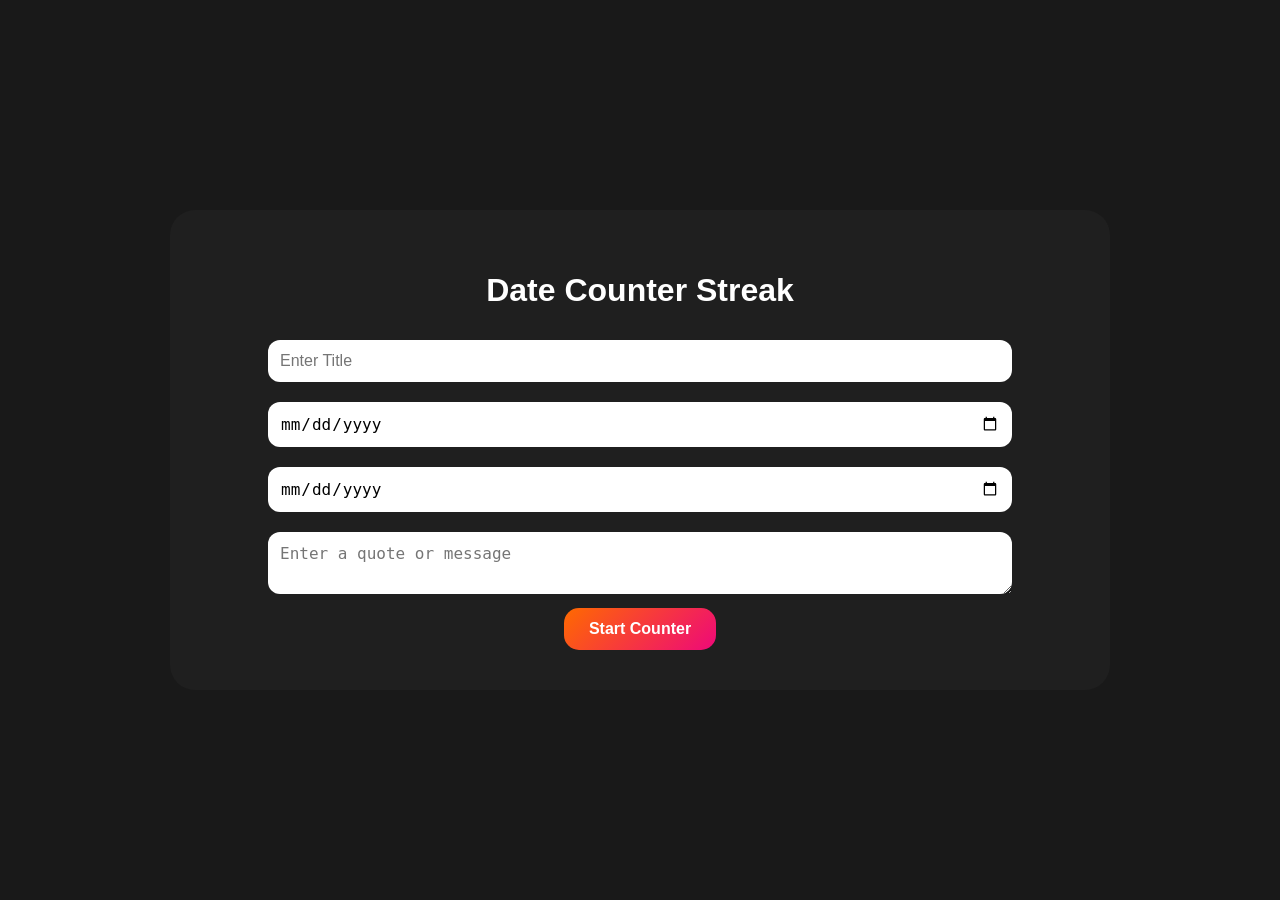
==== date_counter/index.html @ b5c15a22 "Update index.html" ====
<!DOCTYPE html>
<html lang="en">
<head>
<meta charset="UTF-8">
<title>Date Counter Streak</title>
<link rel="stylesheet" href="style.css">
</head>
<body>

<div class="container">

  <!-- Input form -->
  <div id="input-section">
    <h1>Date Counter Streak</h1>
    <input type="text" id="title" placeholder="Enter Title">
    <input type="date" id="start-date">
    <input type="date" id="end-date">
    <textarea id="quote" placeholder="Enter a quote or message"></textarea>
    <button id="start-btn" type="button">Start Counter</button>
  </div>

  <!-- Countdown display -->
  <div id="counter-section" style="display:none;">
    <h1 id="counter-title"></h1>
    <div class="dates">
      <p>Start: <span id="display-start"></span></p>
      <p>End: <span id="display-end"></span></p>
    </div>

    <!-- Progress bar with running man -->
    <div class="progress-container">
      <div class="runner">🏃</div>
      <div class="progress-bar">
        <div class="progress-fill" id="progress-fill"></div>
      </div>
    </div>

    <!-- Countdown panels -->
    <div id="countdown">
      <div><span id="years">0</span> Years</div>
      <div><span id="months">0</span> Months</div>
      <div><span id="weeks">0</span> Weeks</div>
      <div><span id="days">0</span> Days</div>
      <div><span id="hours">0</span> Hours</div>
      <div><span id="minutes">0</span> Minutes</div>
      <div><span id="seconds">0</span> Seconds</div>
    </div>

    <p id="display-quote"></p>
    <button id="reset-btn">Reset</button>
  </div>

</div>

<script src="script.js"></script>
</body>
</html>
---- date_counter/style.css ----
body {
  margin: 0;
  font-family: Arial, sans-serif;
  background: #191919;
  color: white;

  display: flex;
  justify-content: center;
  align-items: center;
  min-height: 100vh;
}

/* Main container */
.container {
  width: 90%;
  max-width: 900px;
  text-align: center;
  background: #1f1f1f;
  border-radius: 25px;
  padding: 40px 20px;
}

/* Inputs */
input, textarea {
  width: 80%;
  padding: 12px;
  margin: 10px 0;
  border-radius: 12px;
  border: none;
  font-size: 16px;
}

/* Button */
button {
  padding: 12px 25px;
  border: none;
  border-radius: 15px;
  cursor: pointer;
  font-weight: bold;
  background: linear-gradient(135deg, #ff6a00, #ee0979);
  color: white;
  font-size: 16px;
  transition: 0.3s;
}

button:hover {
  transform: scale(1.05);
}

/* Countdown row */
#countdown {
  display: flex;
  justify-content: center;
  gap: 10px;
  flex-wrap: wrap;
  margin-top: 30px;
}

/* Panels */
#countdown div {
  background: rgba(255,255,255,0.05);
  backdrop-filter: blur(10px);
  padding: 15px;
  border-radius: 15px;
  min-width: 90px;

  transition: 0.3s;
}

/* Hover animation */
#countdown div:hover {
  transform: translateY(-5px) scale(1.05);
}

/* Numbers */
#countdown span {
  font-size: 28px;
  font-weight: bold;
  display: block;
}

/* Dates */
.dates {
  margin-top: 10px;
  font-size: 13px;
  opacity: 0.7;
}

/* Title */
#counter-title {
  margin-bottom: 10px;
}

/* Quote styling */
#display-quote {
  margin-top: 25px;
  font-style: italic;
  font-size: 16px;
  opacity: 0.85;
  padding: 10px 20px;
  border-left: 3px solid #ff6a00;
}
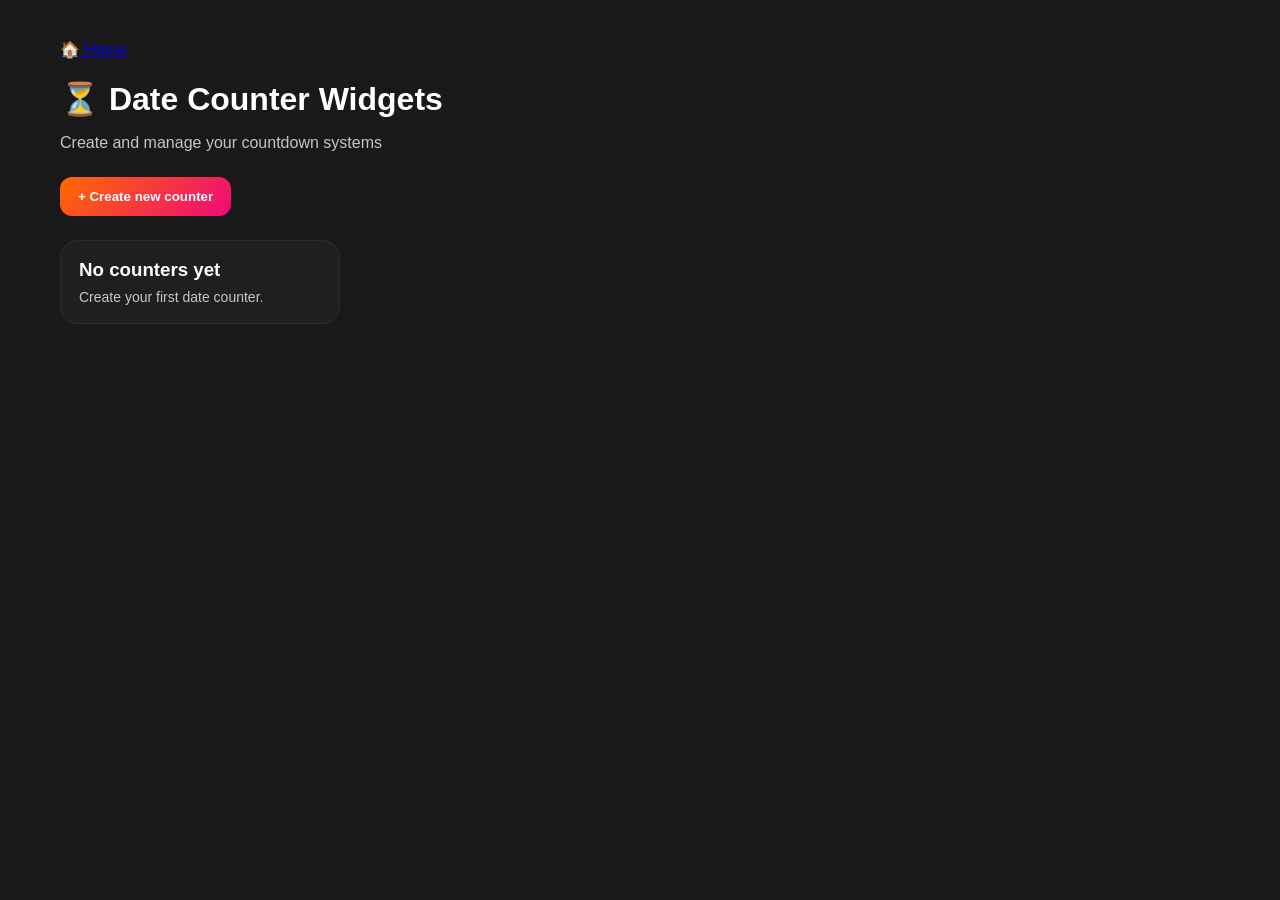
==== commit d47b0da6: "Update index.html" ====
--- a/date_counter/index.html
+++ b/date_counter/index.html
@@ -2,54 +2,21 @@
 <html lang="en">
 <head>
 <meta charset="UTF-8">
-<title>Date Counter Streak</title>
+<title>Date Counter Dashboard</title>
 <link rel="stylesheet" href="style.css">
 </head>
-<body>
+<body class="dashboard-page">
 
-<div class="container">
+<div class="dashboard">
+  <a href="../index.html" class="home-btn">🏠 Home</a>
+  <h1>⏳ Date Counter Widgets</h1>
+  <p class="subtitle">Create and manage your countdown systems</p>
 
-  <!-- Input form -->
-  <div id="input-section">
-    <h1>Date Counter Streak</h1>
-    <input type="text" id="title" placeholder="Enter Title">
-    <input type="date" id="start-date">
-    <input type="date" id="end-date">
-    <textarea id="quote" placeholder="Enter a quote or message"></textarea>
-    <button id="start-btn" type="button">Start Counter</button>
-  </div>
+  <button id="create-widget-btn" class="primary-btn">
+    + Create new counter
+  </button>
 
-  <!-- Countdown display -->
-  <div id="counter-section" style="display:none;">
-    <h1 id="counter-title"></h1>
-    <div class="dates">
-      <p>Start: <span id="display-start"></span></p>
-      <p>End: <span id="display-end"></span></p>
-    </div>
-
-    <!-- Progress bar with running man -->
-    <div class="progress-container">
-      <div class="runner">🏃</div>
-      <div class="progress-bar">
-        <div class="progress-fill" id="progress-fill"></div>
-      </div>
-    </div>
-
-    <!-- Countdown panels -->
-    <div id="countdown">
-      <div><span id="years">0</span> Years</div>
-      <div><span id="months">0</span> Months</div>
-      <div><span id="weeks">0</span> Weeks</div>
-      <div><span id="days">0</span> Days</div>
-      <div><span id="hours">0</span> Hours</div>
-      <div><span id="minutes">0</span> Minutes</div>
-      <div><span id="seconds">0</span> Seconds</div>
-    </div>
-
-    <p id="display-quote"></p>
-    <button id="reset-btn">Reset</button>
-  </div>
-
+  <div id="widget-list" class="widget-list"></div>
 </div>
 
 <script src="script.js"></script>
--- a/date_counter/style.css
+++ b/date_counter/style.css
@@ -1,102 +1,93 @@
 body {
-  margin: 0;
-  font-family: Arial, sans-serif;
-  background: #191919;
-  color: white;
-
-  display: flex;
-  justify-content: center;
-  align-items: center;
-  min-height: 100vh;
+margin: 0;
+font-family: Arial, sans-serif;
+background: #191919;
+color: white;
+min-height: 100vh;
+box-sizing: border-box;
 }
 
-/* Main container */
-.container {
-  width: 90%;
-  max-width: 900px;
-  text-align: center;
-  background: #1f1f1f;
-  border-radius: 25px;
-  padding: 40px 20px;
+/* Dashboard layout */
+body.dashboard-page {
+display: block;
+padding: 40px 60px;
 }
 
-/* Inputs */
-input, textarea {
-  width: 80%;
-  padding: 12px;
-  margin: 10px 0;
-  border-radius: 12px;
-  border: none;
-  font-size: 16px;
+.dashboard {
+width: 100%;
+max-width: none;
+}
+
+h1 {
+margin-bottom: 6px;
+}
+
+.subtitle {
+opacity: 0.75;
+margin-bottom: 25px;
 }
 
 /* Button */
-button {
-  padding: 12px 25px;
-  border: none;
-  border-radius: 15px;
-  cursor: pointer;
-  font-weight: bold;
-  background: linear-gradient(135deg, #ff6a00, #ee0979);
-  color: white;
-  font-size: 16px;
-  transition: 0.3s;
+.primary-btn {
+padding: 12px 18px;
+border: none;
+border-radius: 12px;
+cursor: pointer;
+background: linear-gradient(135deg, #ff6a00, #ee0979);
+color: white;
+font-weight: bold;
+margin-bottom: 24px;
 }
 
-button:hover {
-  transform: scale(1.05);
+/* Grid */
+.widget-list {
+display: grid;
+grid-template-columns: repeat(auto-fill, minmax(240px, 1fr));
+gap: 14px;
 }
 
-/* Countdown row */
-#countdown {
-  display: flex;
-  justify-content: center;
-  gap: 10px;
-  flex-wrap: wrap;
-  margin-top: 30px;
+/* Card */
+.widget-card {
+background: #1f1f1f;
+border-radius: 18px;
+padding: 18px;
+border: 1px solid rgba(255,255,255,0.06);
+transition: 0.2s ease;
 }
 
-/* Panels */
-#countdown div {
-  background: rgba(255,255,255,0.05);
-  backdrop-filter: blur(10px);
-  padding: 15px;
-  border-radius: 15px;
-  min-width: 90px;
-
-  transition: 0.3s;
+.widget-card:hover {
+transform: translateY(-4px);
+background: #252525;
 }
 
-/* Hover animation */
-#countdown div:hover {
-  transform: translateY(-5px) scale(1.05);
+.widget-card h3 {
+margin: 0 0 8px 0;
 }
 
-/* Numbers */
-#countdown span {
-  font-size: 28px;
-  font-weight: bold;
-  display: block;
+.widget-card p {
+margin: 0;
+opacity: 0.75;
+font-size: 14px;
 }
 
-/* Dates */
-.dates {
-  margin-top: 10px;
-  font-size: 13px;
-  opacity: 0.7;
+/* Actions */
+.widget-actions {
+margin-top: 12px;
+display: flex;
+flex-wrap: wrap;
+gap: 8px;
 }
 
-/* Title */
-#counter-title {
-  margin-bottom: 10px;
+.small-btn {
+padding: 8px 10px;
+border: none;
+border-radius: 10px;
+cursor: pointer;
+background: #333;
+color: white;
+font-size: 12px;
 }
 
-/* Quote styling */
-#display-quote {
-  margin-top: 25px;
-  font-style: italic;
-  font-size: 16px;
-  opacity: 0.85;
-  padding: 10px 20px;
-  border-left: 3px solid #ff6a00;
+.small-btn:hover {
+background: #555;
 }
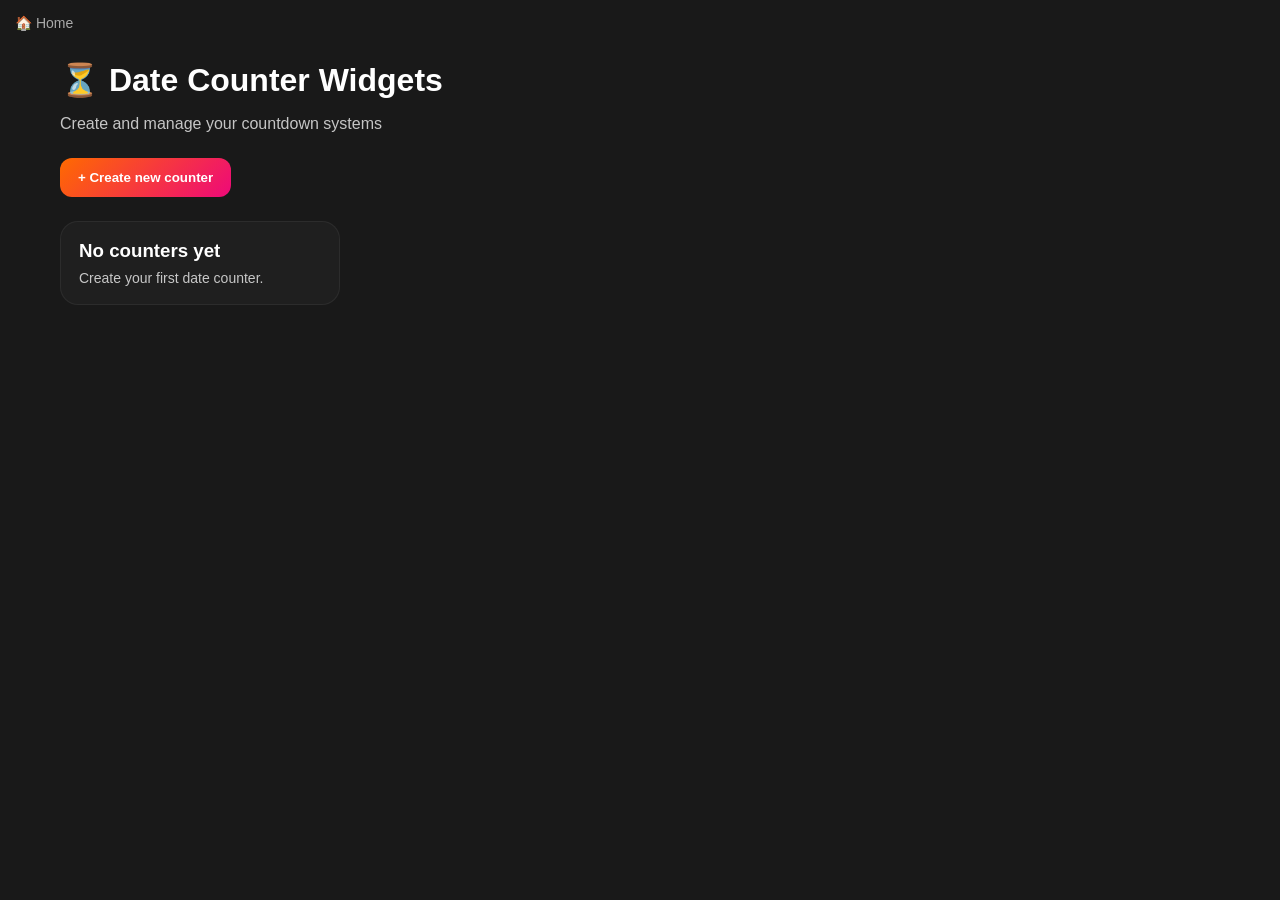
==== commit f31e51ed: "Update index.html" ====
--- a/date_counter/index.html
+++ b/date_counter/index.html
@@ -6,9 +6,9 @@
 <link rel="stylesheet" href="style.css">
 </head>
 <body class="dashboard-page">
+<a href="../index.html" class="home-btn">🏠 Home</a>
 
 <div class="dashboard">
-  <a href="../index.html" class="home-btn">🏠 Home</a>
   <h1>⏳ Date Counter Widgets</h1>
   <p class="subtitle">Create and manage your countdown systems</p>
 
--- a/date_counter/style.css
+++ b/date_counter/style.css
@@ -25,6 +25,19 @@
 .subtitle {
 opacity: 0.75;
 margin-bottom: 25px;
+}
+
+.home-btn {
+  position: absolute;
+  top: 15px;
+  left: 15px;
+  text-decoration: none;
+  color: #aaa;
+  font-size: 14px;
+}
+
+.home-btn:hover {
+  color: white;
 }
 
 /* Button */
